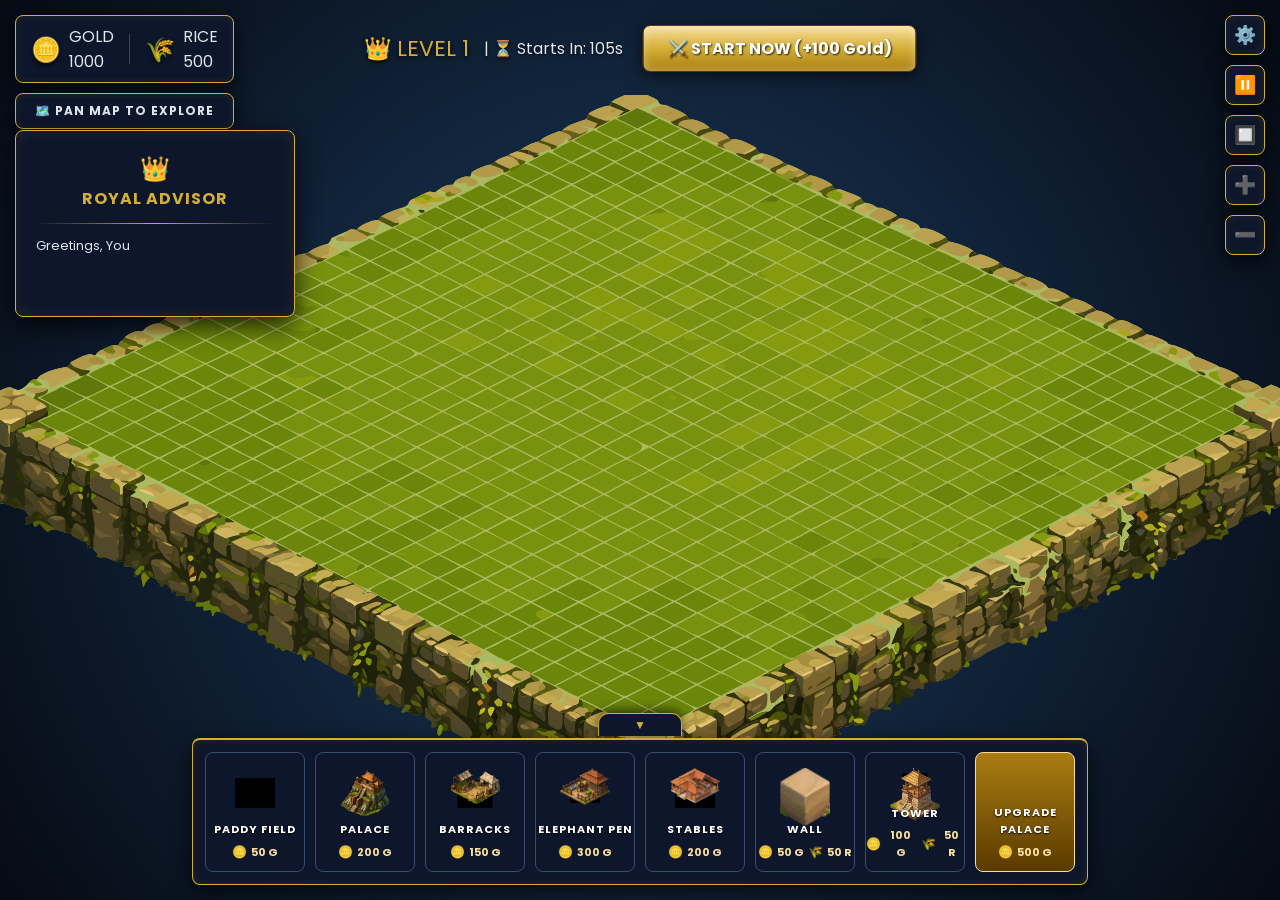
==== game.html @ 7a3a3bff "Add landing page" ====
<!DOCTYPE html>
<html lang="en">
<head>
    <meta charset="UTF-8">
    <meta name="viewport" content="width=device-width, initial-scale=1.0, maximum-scale=1.0, user-scalable=no">
    <title>Sigiriya Fortress</title>
    <link href="https://fonts.googleapis.com/css2?family=Poppins:wght@400;600;700&display=swap" rel="stylesheet">
    <link rel="stylesheet" href="style.css?v=5">
</head>
<body>

    <div id="portrait-warning">
        <div class="warning-box">
            <div class="rotate-icon">📱🔄</div>
            <h2>Please Rotate Device!</h2>
            <p>Please hold your device in Landscape mode for the best experience.</p>
        </div>
    </div>

    <div id="top-left-container">
        <div id="ui-resources" class="premium-panel">
            <div class="resource">
                <span class="icon gold-icon">🪙</span>
                <div class="res-col">
                    <span class="label">GOLD</span>
                    <span id="gold-count" class="val">1000</span>
                </div>
            </div>
            <div class="divider"></div>
            <div class="resource">
                <span class="icon rice-icon">🌾</span>
                <div class="res-col">
                    <span class="label">RICE</span>
                    <span id="rice-count" class="val">500</span>
                </div>
            </div>
        </div>
        <div id="pan-btn" class="premium-panel">
            🗺️ PAN MAP TO EXPLORE
        </div>
        <div id="system-message"></div>
    </div>

    <div id="top-right-container">
        <button id="btn-settings" class="icon-btn premium-panel">⚙️</button>
        <button id="btn-pause" class="icon-btn premium-panel">⏸️</button>
        <button id="btn-fullscreen" class="icon-btn premium-panel" title="Fullscreen">🔲</button>
        <button id="btn-zoom-in" class="icon-btn premium-panel">➕</button>
        <button id="btn-zoom-out" class="icon-btn premium-panel">➖</button>
    </div>

    <canvas id="gameCanvas"></canvas>

    <div id="bottom-dock-wrapper">
        <div id="ui-bottom" class="premium-panel">
            </div>
    </div>

    <script src="game.js?v=5"></script>
</body>
</html>
---- style.css ----
* {
    margin: 0;
    padding: 0;
    box-sizing: border-box;
    user-select: none;
    -webkit-user-select: none;
}

:root {
    --bg-dark: #060B14;
    --bg-panel: #0D162B;
    --gold-primary: #D4AF37;
    --gold-light: #F9DF9F;
    --gold-dark: #AA7C11;
    --text-main: #E0E6ED;
    --font-heading: 'Poppins', sans-serif;
    --font-body: 'Poppins', sans-serif;
}

body, html {
    width: 100vw; height: 100vh;
    overflow: hidden;
    background: radial-gradient(circle at center, #1b3a5c 0%, #060B14 100%); 
    font-family: var(--font-body);
    touch-action: none;
}

canvas { display: block; width: 100vw; height: 100vh; position: absolute; top: 0; left: 0; z-index: 1; cursor: grab; }
canvas:active { cursor: grabbing; }

/* --- Premium Panel Style --- */
.premium-panel {
    background: var(--bg-panel);
    border: 1px solid var(--gold-primary);
    border-radius: 8px;
    box-shadow: 0 6px 20px rgba(0,0,0,0.7), inset 0 0 10px rgba(212,175,55,0.1);
    color: var(--text-main);
}

/* --- Top Left --- */
#top-left-container { position: absolute; top: 15px; left: 15px; z-index: 10; display: flex; flex-direction: column; gap: 10px; }
#ui-resources { display: flex; align-items: center; padding: 8px 15px; gap: 15px; }
.resource { display: flex; align-items: center; gap: 8px; }
.resource .icon { font-size: 24px; text-shadow: 0 2px 4px rgba(0,0,0,0.8); }
.res-col { display: flex; flex-direction: column; }
.res-label { font-family: var(--font-heading); font-size: 10px; color: var(--gold-light); letter-spacing: 1px; }
.res-val { font-weight: bold; font-size: 16px; }
.divider { width: 1px; height: 30px; background: rgba(212,175,55,0.3); }

#pan-btn { padding: 8px 15px; font-family: var(--font-heading); font-size: 12px; font-weight: bold; letter-spacing: 1px; cursor: pointer; text-align: center; }

#system-message {
    background: rgba(0, 0, 0, 0.7); padding: 8px 12px; border-radius: 6px; font-size: 13px;
    color: #00FA9A; border-left: 3px solid #00FA9A; display: none; margin-top: 5px;
}
#system-message:not(:empty) { display: block; }

/* --- Top Right Controls --- */
#top-right-container { position: absolute; top: 15px; right: 15px; z-index: 10; display: flex; flex-direction: column; gap: 10px; }
.icon-btn { width: 40px; height: 40px; cursor: pointer; font-size: 18px; transition: all 0.2s; display: flex; align-items: center; justify-content: center; }
.icon-btn:hover { background: #162545; border-color: var(--gold-light); transform: scale(1.05); }

/* --- Bottom Build Dock --- */
#bottom-dock-wrapper { 
    position: absolute; 
    bottom: 15px; 
    left: 50%; 
    transform: translateX(-50%); 
    z-index: 10; 
    display: flex; 
    flex-direction: column; 
    align-items: center; 
    transition: bottom 0.4s cubic-bezier(0.4, 0, 0.2, 1); 
    width: max-content; 
    max-width: 95vw; 
}
/* Default Hidden State offset for Desktop */
#bottom-dock-wrapper.dock-hidden { bottom: -140px; }

#ui-bottom { display: flex; gap: 10px; padding: 12px; overflow-x: auto; border-top: 2px solid var(--gold-primary); }
#ui-bottom::-webkit-scrollbar { height: 6px; }
#ui-bottom::-webkit-scrollbar-thumb { background: var(--gold-dark); border-radius: 3px; }

.build-btn {
    background: linear-gradient(180deg, #162545 0%, #0D162B 100%);
    border: 1px solid #3A4B6B;
    border-radius: 8px; color: var(--text-main); font-family: var(--font-body);
    width: 100px; height: 120px; cursor: pointer; transition: all 0.2s ease;
    display: flex; flex-direction: column; justify-content: flex-end; align-items: center;
    padding-bottom: 10px; position: relative;
    background-size: 50px; background-repeat: no-repeat; background-position: center top 15px;
}
.build-btn:hover { border-color: var(--gold-light); transform: translateY(-5px); box-shadow: 0 5px 15px rgba(212,175,55,0.2); }
.build-btn.selected { border-color: var(--gold-primary); box-shadow: 0 0 15px rgba(212,175,55,0.5); }

.btn-title { font-family: var(--font-heading); font-size: 11px; font-weight: bold; letter-spacing: 1px; margin-top: auto; margin-bottom: 5px; color: #fff; text-shadow: 0 1px 2px #000; }
.btn-cost { font-size: 11px; color: var(--gold-light); display: flex; align-items: center; gap: 4px; font-weight: bold; }
.btn-cost .icon { font-size: 12px; }

.upgrade-btn { background: linear-gradient(180deg, #AA7C11 0%, #5a3a00 100%); border-color: var(--gold-light); }
#btn-cancel { background: linear-gradient(180deg, #8b0000 0%, #4a0000 100%); border-color: #ff6347; }
.hidden { display: none !important; }

/* Mobile Warning */
#portrait-warning { display: none; position: fixed; top: 0; left: 0; width: 100vw; height: 100vh; background: var(--bg-dark); z-index: 99999; justify-content: center; align-items: center; text-align: center; color: var(--gold-light); font-family: var(--font-heading); }
.warning-box { border: 2px solid var(--gold-primary); padding: 30px; border-radius: 12px; background: var(--bg-panel); }
.rotate-icon { font-size: 60px; animation: rotatePhone 2s infinite ease-in-out; }
@keyframes rotatePhone { 0% { transform: rotate(0deg); } 50% { transform: rotate(-90deg); } 100% { transform: rotate(0deg); } }
@media screen and (orientation: portrait) and (max-width: 900px) { #portrait-warning { display: flex; } }

/* --- ADDED FOR MOBILE RESPONSIVENESS (Responsive scaling for all small screens) --- */

/* Tablets & Small Desktops */
@media screen and (max-width: 1024px) {
    #bottom-dock-wrapper { transform: translateX(-50%) scale(0.8); transform-origin: bottom center; }
    #bottom-dock-wrapper.dock-hidden { bottom: -110px !important; }
    #top-left-container { transform: scale(0.8); transform-origin: top left; }
    #top-right-container { transform: scale(0.8); transform-origin: top right; }
    #level-status-container { transform: translateX(-50%) scale(0.7) !important; transform-origin: top center; top: 15px !important; }
    #ai-guide-panel, #btn-zoom-in, #btn-zoom-out { display: none !important; }
}

/* Mobile Phones */
@media screen and (max-width: 768px) {
    #bottom-dock-wrapper { transform: translateX(-50%) scale(0.7); }
    #bottom-dock-wrapper.dock-hidden { bottom: -100px !important; }
    #top-left-container { transform: scale(0.7); }
    #top-right-container { transform: scale(0.7); }
    #level-status-container { transform: translateX(-50%) scale(0.6) !important; top: 10px !important; }
}

/* Very Narrow Landscape Phones */
@media screen and (max-height: 500px) and (orientation: landscape) {
    #bottom-dock-wrapper { transform: translateX(-50%) scale(0.65); }
    #bottom-dock-wrapper.dock-hidden { bottom: -90px !important; }
    #top-left-container { transform: scale(0.65); }
    #top-right-container { transform: scale(0.65); }
    #level-status-container { transform: translateX(-50%) scale(0.55) !important; top: 5px !important; }
    #ai-guide-panel, #btn-zoom-in, #btn-zoom-out { display: none !important; }
}
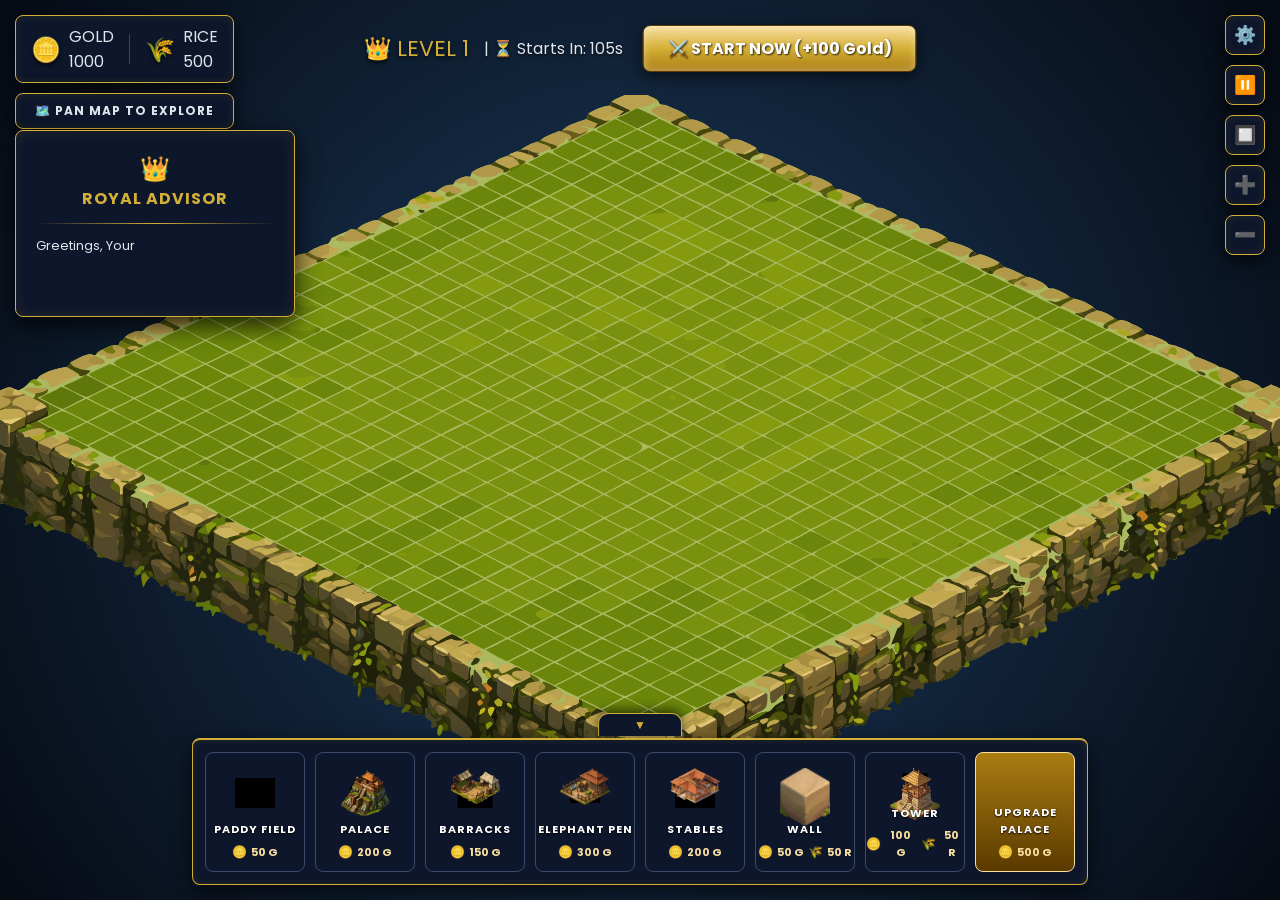
==== commit 11897d24: "add score and loading bar" ====
--- a/game.html
+++ b/game.html
@@ -8,6 +8,16 @@
     <link rel="stylesheet" href="style.css?v=5">
 </head>
 <body>
+
+	<div id="loading-screen">
+        <div class="loading-box">
+            <h1 style="font-family: 'Poppins', sans-serif; color: #D4AF37; margin-bottom: 20px;">Loading Assets...</h1>
+            <div class="progress-bar-container">
+                <div id="progress-bar"></div>
+            </div>
+            <p id="loading-text">0%</p>
+        </div>
+    </div>
 
     <div id="portrait-warning">
         <div class="warning-box">
--- a/style.css
+++ b/style.css
@@ -108,6 +108,49 @@
 @keyframes rotatePhone { 0% { transform: rotate(0deg); } 50% { transform: rotate(-90deg); } 100% { transform: rotate(0deg); } }
 @media screen and (orientation: portrait) and (max-width: 900px) { #portrait-warning { display: flex; } }
 
+/* --- Loading Screen Styles --- */
+#loading-screen {
+    position: fixed;
+    top: 0; left: 0;
+    width: 100vw; height: 100vh;
+    background: var(--bg-dark);
+    z-index: 999999; 
+    display: flex;
+    justify-content: center;
+    align-items: center;
+    flex-direction: column;
+}
+
+.loading-box {
+    text-align: center;
+}
+
+.progress-bar-container {
+    width: 300px;
+    height: 25px;
+    background: var(--bg-panel);
+    border: 2px solid var(--gold-primary);
+    border-radius: 15px;
+    margin: 0 auto 15px auto;
+    overflow: hidden;
+    box-shadow: inset 0 0 10px rgba(0,0,0,0.8);
+}
+
+#progress-bar {
+    width: 0%;
+    height: 100%;
+    background: linear-gradient(90deg, #AA7C11, #FFD700);
+    transition: width 0.1s ease;
+}
+
+#loading-text {
+    color: var(--text-main);
+    font-family: var(--font-body);
+    font-size: 20px;
+    font-weight: bold;
+    text-shadow: 0 2px 4px #000;
+}
+
 /* --- ADDED FOR MOBILE RESPONSIVENESS (Responsive scaling for all small screens) --- */
 
 /* Tablets & Small Desktops */
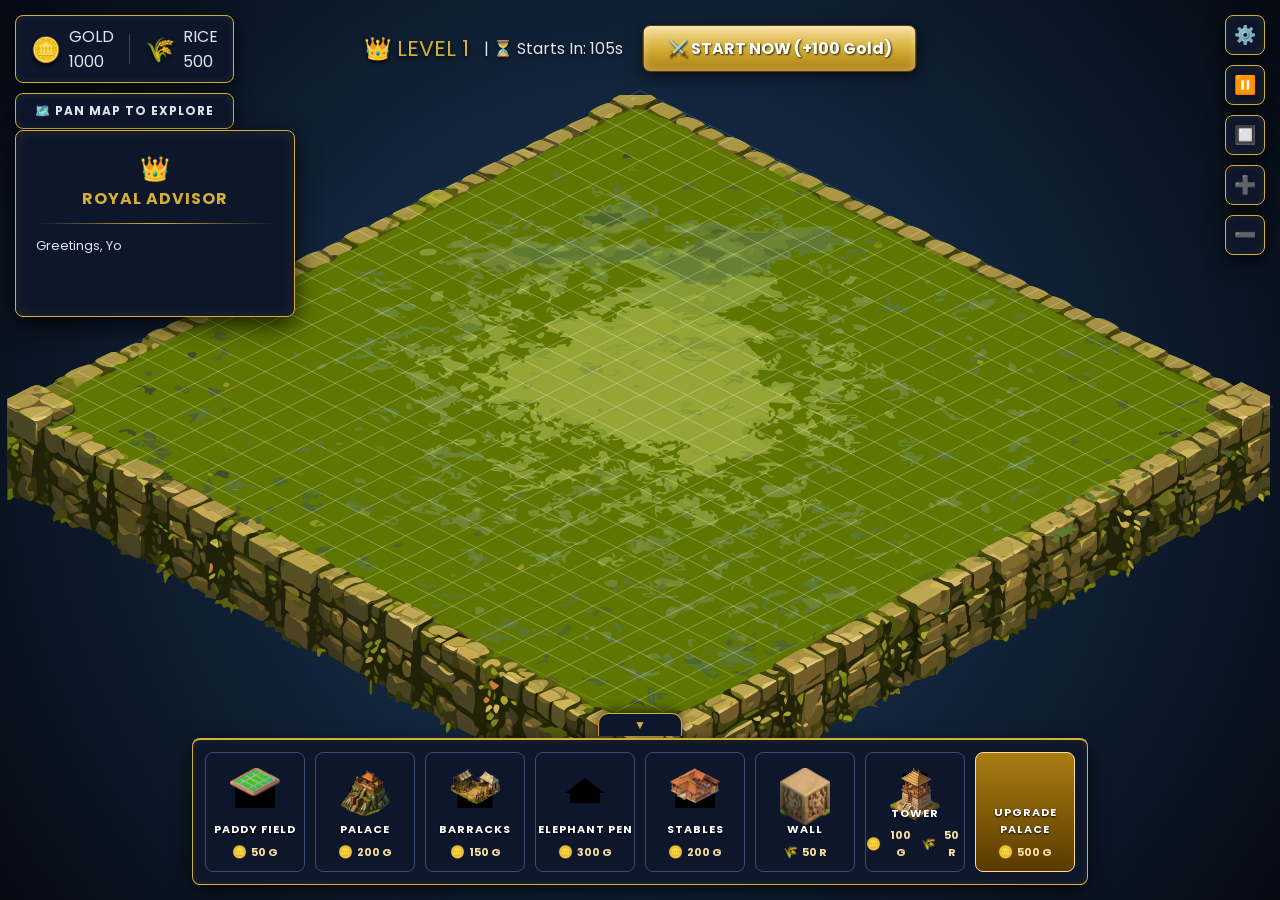
==== commit a5c04e61: "Ui-update" ====
--- a/game.html
+++ b/game.html
@@ -3,7 +3,7 @@
 <head>
     <meta charset="UTF-8">
     <meta name="viewport" content="width=device-width, initial-scale=1.0, maximum-scale=1.0, user-scalable=no">
-    <title>Sigiriya Fortress</title>
+    <title>APEX-LION – The Legend of Hela Warriors</title>
     <link href="https://fonts.googleapis.com/css2?family=Poppins:wght@400;600;700&display=swap" rel="stylesheet">
     <link rel="stylesheet" href="style.css?v=5">
 </head>
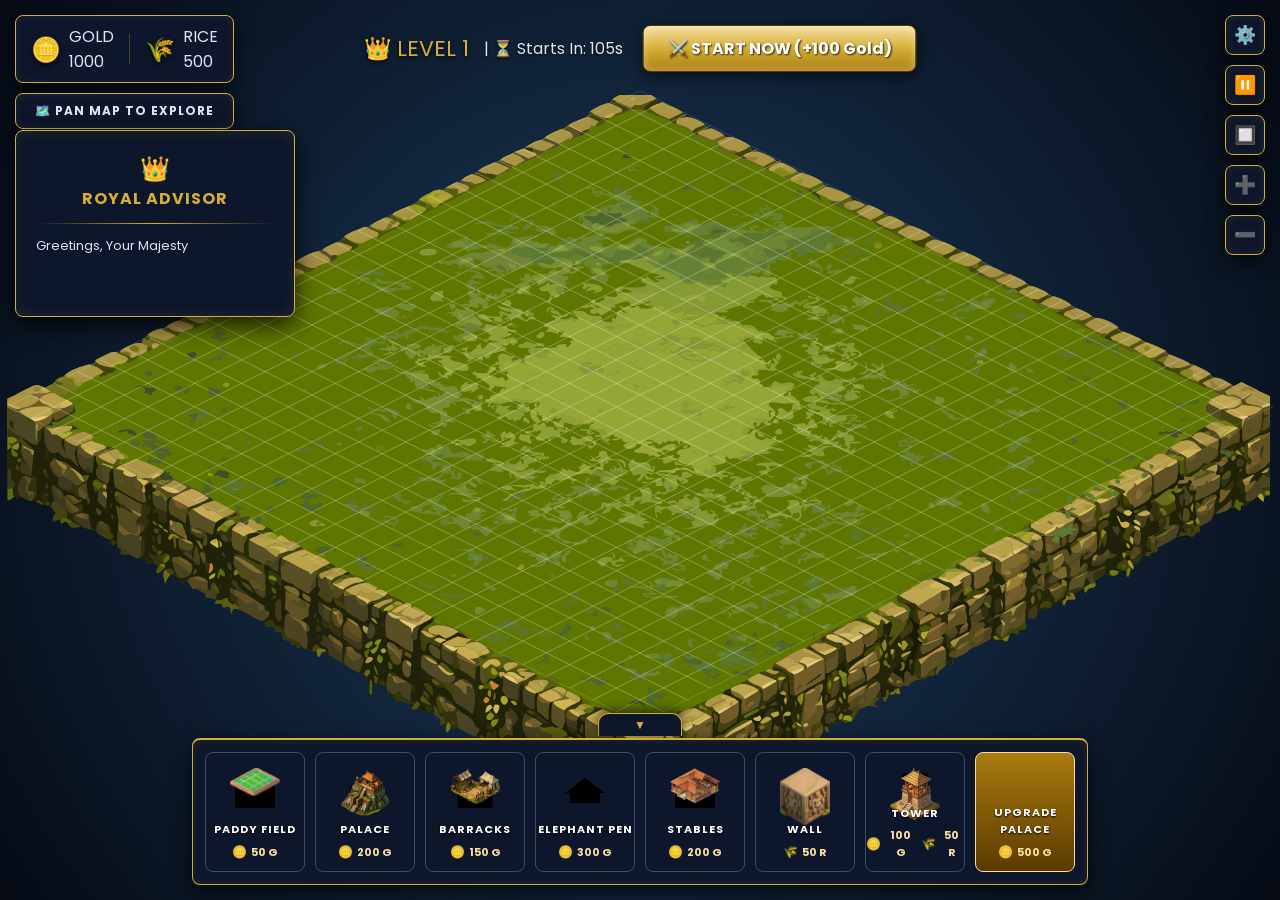
==== commit 41524bb7: "Added-favicon-Logo" ====
--- a/game.html
+++ b/game.html
@@ -4,6 +4,7 @@
     <meta charset="UTF-8">
     <meta name="viewport" content="width=device-width, initial-scale=1.0, maximum-scale=1.0, user-scalable=no">
     <title>APEX-LION – The Legend of Hela Warriors</title>
+	<link rel="icon" type="image/svg" href="Assets/logo.svg">
     <link href="https://fonts.googleapis.com/css2?family=Poppins:wght@400;600;700&display=swap" rel="stylesheet">
     <link rel="stylesheet" href="style.css?v=5">
 </head>
